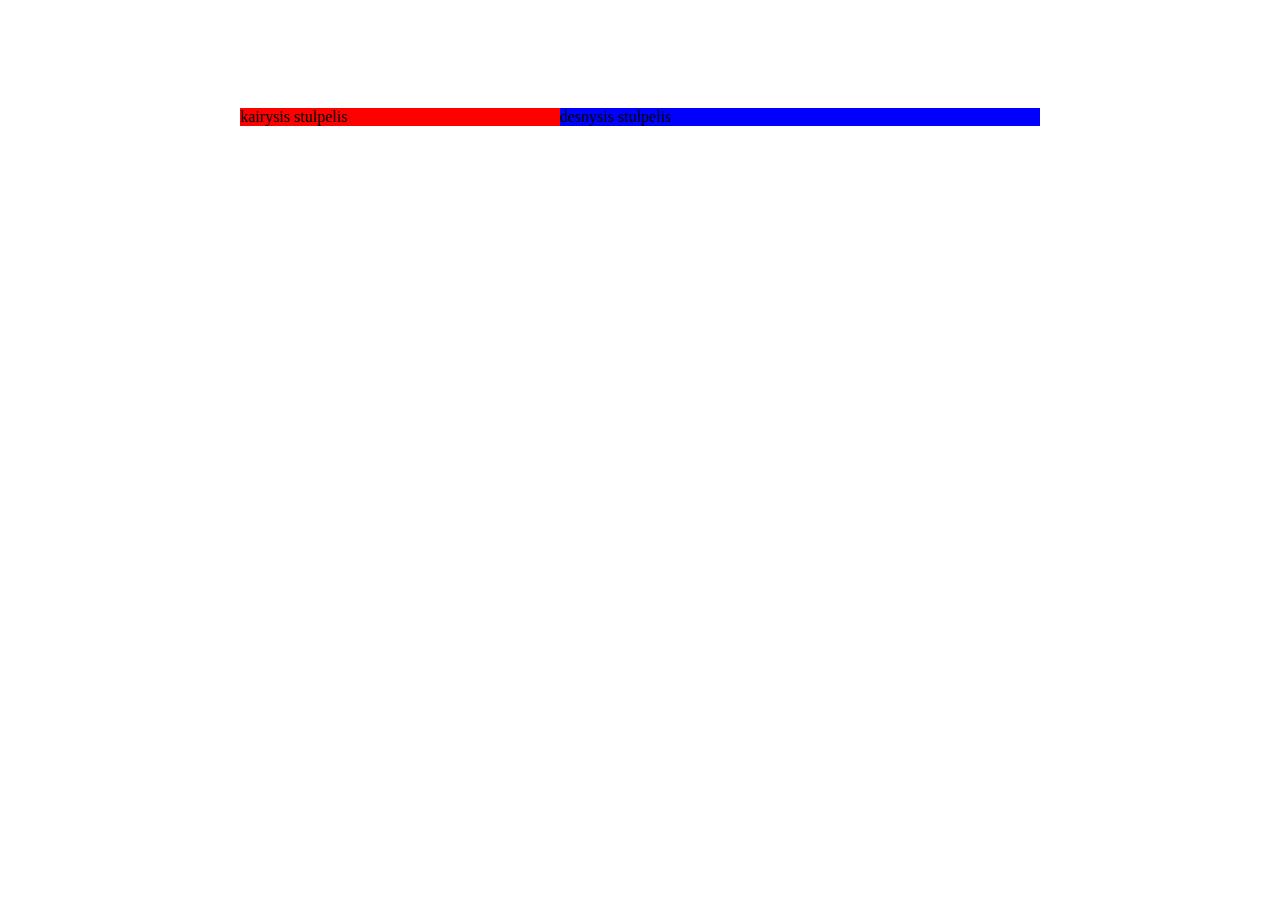
==== index.html @ d7c868c6 "css classes" ====
<!DOCTYPE html>
<html lang="en">

<head>
    <meta charset="UTF-8">
    <meta name="viewport" content="width=device-width, initial-scale=1.0">
    <title>Sign up</title>
    <link rel="stylesheet" href="./main.css">
</head>

<body>
    <main>
        <div class="left-column">
            kairysis stulpelis
        </div>
        <div class="right-column">
            desnysis stulpelis
        </div>
    </main>
   

    
</body>

</html>
---- main.css ----
body {

}

main {
    display: inline-block;
    width: 800px;
    margin-top: 100px;
    margin-left: calc((100% - 800px) / 2);
    background-color: aqua;
}
    .left-column {
        display: inline-block;
        width: 40%;
        float: left;
        background-color:red;
        
    }
    .right-column {
        display: inline-block;
        width: 60%;
        float: left;
        background-color: blue;
        
    }
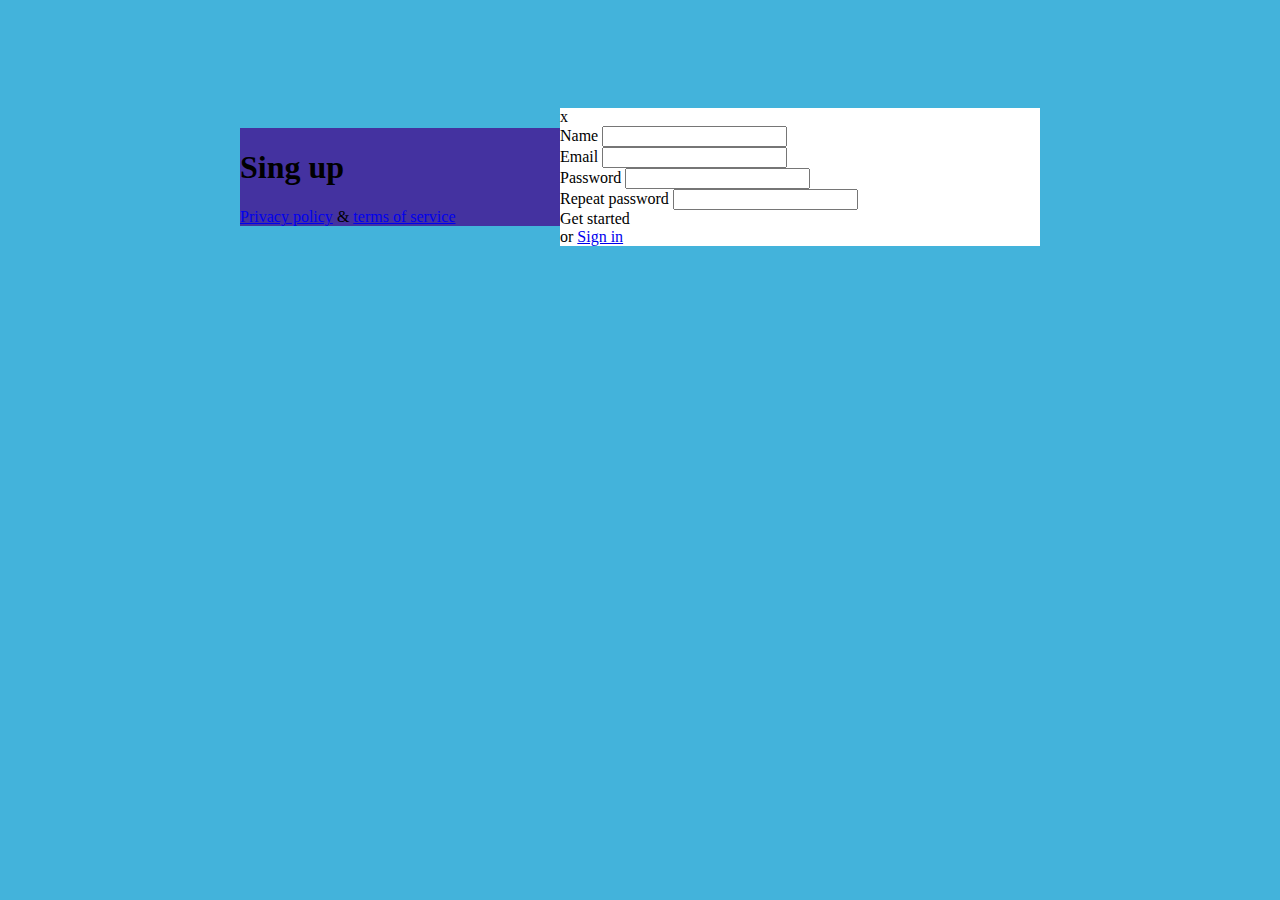
==== commit 2f543586: "Initial HTML strukture" ====
--- a/index.html
+++ b/index.html
@@ -9,12 +9,40 @@
 </head>
 
 <body>
-    <main>
+    <main class="container">
         <div class="left-column">
-            kairysis stulpelis
-        </div>
+            <h1>Sing up</h1>
+            <footer>
+                <a href="#">Privacy policy</a>
+                <span>&</span>
+                <a href="#">terms of service</a>
+            </footer>
+        </div>    
         <div class="right-column">
-            desnysis stulpelis
+            <div class="close">x</div>
+            <form>
+                <div class="form-row">
+                    <label for="">Name</label>
+                    <input type="text">
+                </div>
+                <div class="form-row">
+                    <label for="">Email</label>
+                    <input type="text">
+                </div>
+                <div class="form-row">
+                    <label for="">Password</label>
+                    <input type="text">
+                </div>
+                <div class="form-row">
+                    <label for="">Repeat password</label>
+                    <input type="text">
+                </div>
+                <div class="form-row">
+               <!--<button class="btn" type="submit">Get started</button>-->
+               <div class="btn">Get started</div>
+               <span>or</span>
+               <a href="#">Sign in</a>
+            </form>
         </div>
     </main>
    
--- a/main.css
+++ b/main.css
@@ -1,25 +1,24 @@
 body {
+    background-color: #43B3DB;
 
 }
 
-main {
+.container {
     display: inline-block;
     width: 800px;
     margin-top: 100px;
     margin-left: calc((100% - 800px) / 2);
-    background-color: aqua;
 }
     .left-column {
         display: inline-block;
         width: 40%;
+        margin-top: 20px;
         float: left;
-        background-color:red;
-        
+        background-color: #4432A0;       
     }
     .right-column {
         display: inline-block;
         width: 60%;
-        float: left;
-        background-color: blue;
-        
+        float: right;
+        background-color: #fff;   
     }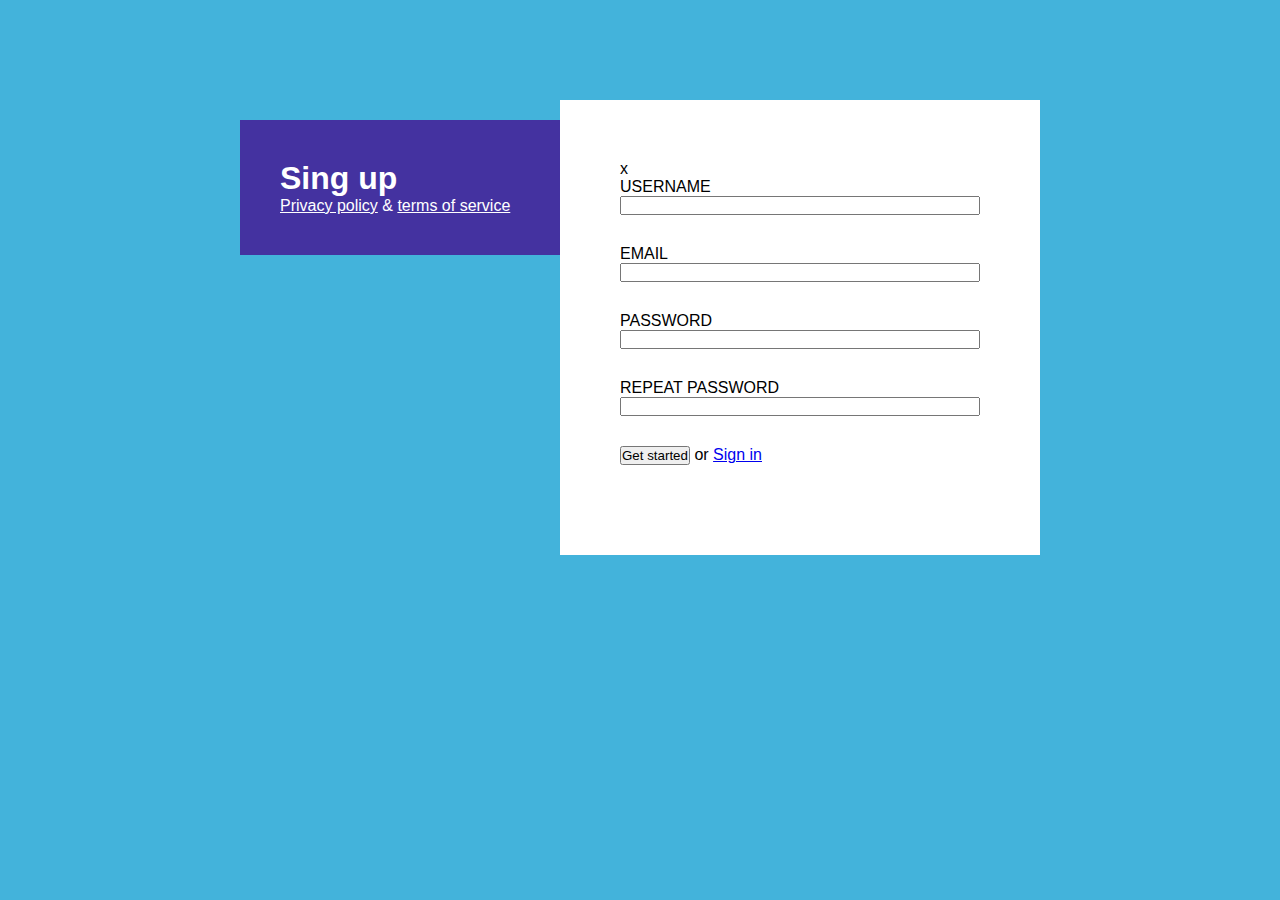
==== commit f71bd279: "img,css components,form in iput types" ====
--- a/index.html
+++ b/index.html
@@ -5,7 +5,10 @@
     <meta charset="UTF-8">
     <meta name="viewport" content="width=device-width, initial-scale=1.0">
     <title>Sign up</title>
-    <link rel="stylesheet" href="./main.css">
+    <link rel="stylesheet" href="./css/reset.css">
+    <link rel="stylesheet" href="./css/button.css">
+    <link rel="stylesheet" href="./css/form.css">
+    <link rel="stylesheet" href="./css/main.css">
 </head>
 
 <body>
@@ -22,26 +25,25 @@
             <div class="close">x</div>
             <form>
                 <div class="form-row">
-                    <label for="">Name</label>
-                    <input type="text">
+                    <label for="">USERNAME</label>
+                    <input type="text" required>
                 </div>
                 <div class="form-row">
-                    <label for="">Email</label>
-                    <input type="text">
+                    <label for="">EMAIL</label>
+                    <input type="email" required>
                 </div>
                 <div class="form-row">
-                    <label for="">Password</label>
-                    <input type="text">
+                    <label for="">PASSWORD</label>
+                    <input type="password" required>
                 </div>
                 <div class="form-row">
-                    <label for="">Repeat password</label>
-                    <input type="text">
+                    <label for="">REPEAT PASSWORD</label>
+                    <input type="password" required>
                 </div>
                 <div class="form-row">
-               <!--<button class="btn" type="submit">Get started</button>-->
-               <div class="btn">Get started</div>
-               <span>or</span>
-               <a href="#">Sign in</a>
+                    <button class="btn" type="submit">Get started</button>
+                    <span>or</span>
+                    <a href="#">Sign in</a>
             </form>
         </div>
     </main>
--- a/css/button.css
+++ b/css/button.css
@@ -0,0 +1,3 @@
+.btn {
+    display: inline-block;
+}--- a/css/form.css
+++ b/css/form.css
@@ -0,0 +1,26 @@
+form {
+    display: inline-block;
+    width: 100%;
+}
+    .form-row {
+        display: inline-block;
+        width: 100%;
+        margin-bottom: 30px;
+    }   
+    .form-row:nth-last-of-type {
+        margin-bottom: 0;
+    }
+    label {
+        display: inline-block;
+        width: 100%;
+    }
+    input {
+        display: inline-block;
+        width: 100%;
+    }
+    .form-row > span {
+        display: inline-block;
+    }
+    .form-row > a {
+        display: inline-block;
+    }--- a/css/main.css
+++ b/css/main.css
@@ -0,0 +1,46 @@
+body {
+    background-color: #43B3DB;
+
+}
+
+.container {
+    display: inline-block;
+    width: 800px;
+    margin-top: 100px;
+    margin-left: calc((100% - 800px) / 2);
+}
+    .left-column {
+        display: inline-block;
+        width: 40%;
+        float: left;
+        padding: 40px;
+        margin-top: 20px;
+        background-color: #4432A0;
+        color: #fff;       
+    }
+        h1 {
+            display: inline-block;
+            width: 100%;
+        }
+        footer {
+            display: inline-block;
+            width: 100%;
+        }
+            footer > a {
+                display: inline-block;
+                color: #fff;
+            }
+            footer > span {
+                display: inline-block;
+            }
+
+    .right-column {
+        display: inline-block;
+        width: 60%;
+        float: left;
+        padding: 60px;
+        background-color: #fff;  
+    }
+        .close {
+            display: inline-block;
+        {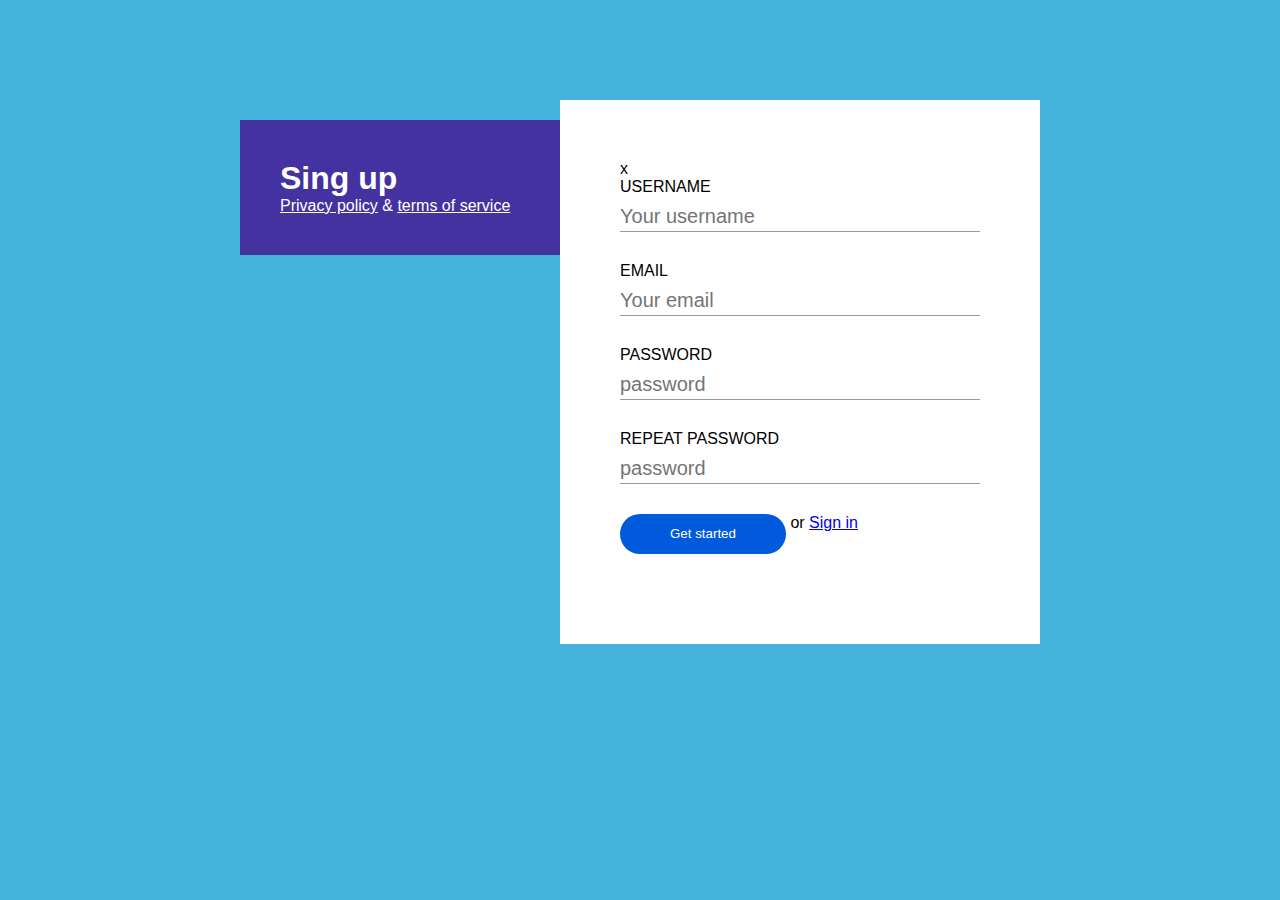
==== commit 8abc0bfd: "form styli update" ====
--- a/index.html
+++ b/index.html
@@ -25,20 +25,20 @@
             <div class="close">x</div>
             <form>
                 <div class="form-row">
-                    <label for="">USERNAME</label>
-                    <input type="text" required>
+                    <label for="name">USERNAME</label>
+                    <input id="name" type="text" placeholder="Your username" required>
                 </div>
                 <div class="form-row">
-                    <label for="">EMAIL</label>
-                    <input type="email" required>
+                    <label for="email">EMAIL</label>
+                    <input id="email" type="email" placeholder="Your email" required>
                 </div>
                 <div class="form-row">
-                    <label for="">PASSWORD</label>
-                    <input type="password" required>
+                    <label for="password">PASSWORD</label>
+                    <input id="password" type="password" placeholder="password" required>
                 </div>
                 <div class="form-row">
-                    <label for="">REPEAT PASSWORD</label>
-                    <input type="password" required>
+                    <label for="repeat password">REPEAT PASSWORD</label>
+                    <input id="repeat password" type="password" placeholder="password" required>
                 </div>
                 <div class="form-row">
                     <button class="btn" type="submit">Get started</button>
--- a/css/button.css
+++ b/css/button.css
@@ -1,3 +1,17 @@
 .btn {
     display: inline-block;
+    padding: 10px;
+    padding-left: 50px;
+    padding-right: 50px;
+    font-size: 18;
+    line-height: 20px;
+    border-radius: 20px;
+    background-color: #005ADB;
+    color: #fff;
+    border: none;
+    cursor: pointer;
+}
+
+.btn:focus {
+    outline: none;
 }--- a/css/form.css
+++ b/css/form.css
@@ -13,10 +13,16 @@
     label {
         display: inline-block;
         width: 100%;
+        margin-bottom: 5px;
     }
     input {
         display: inline-block;
         width: 100%;
+        line-height: 30px;
+        font-size: 20px;
+        border:none;
+        border-bottom: 1px solid; color: #999;
+        
     }
     .form-row > span {
         display: inline-block;
